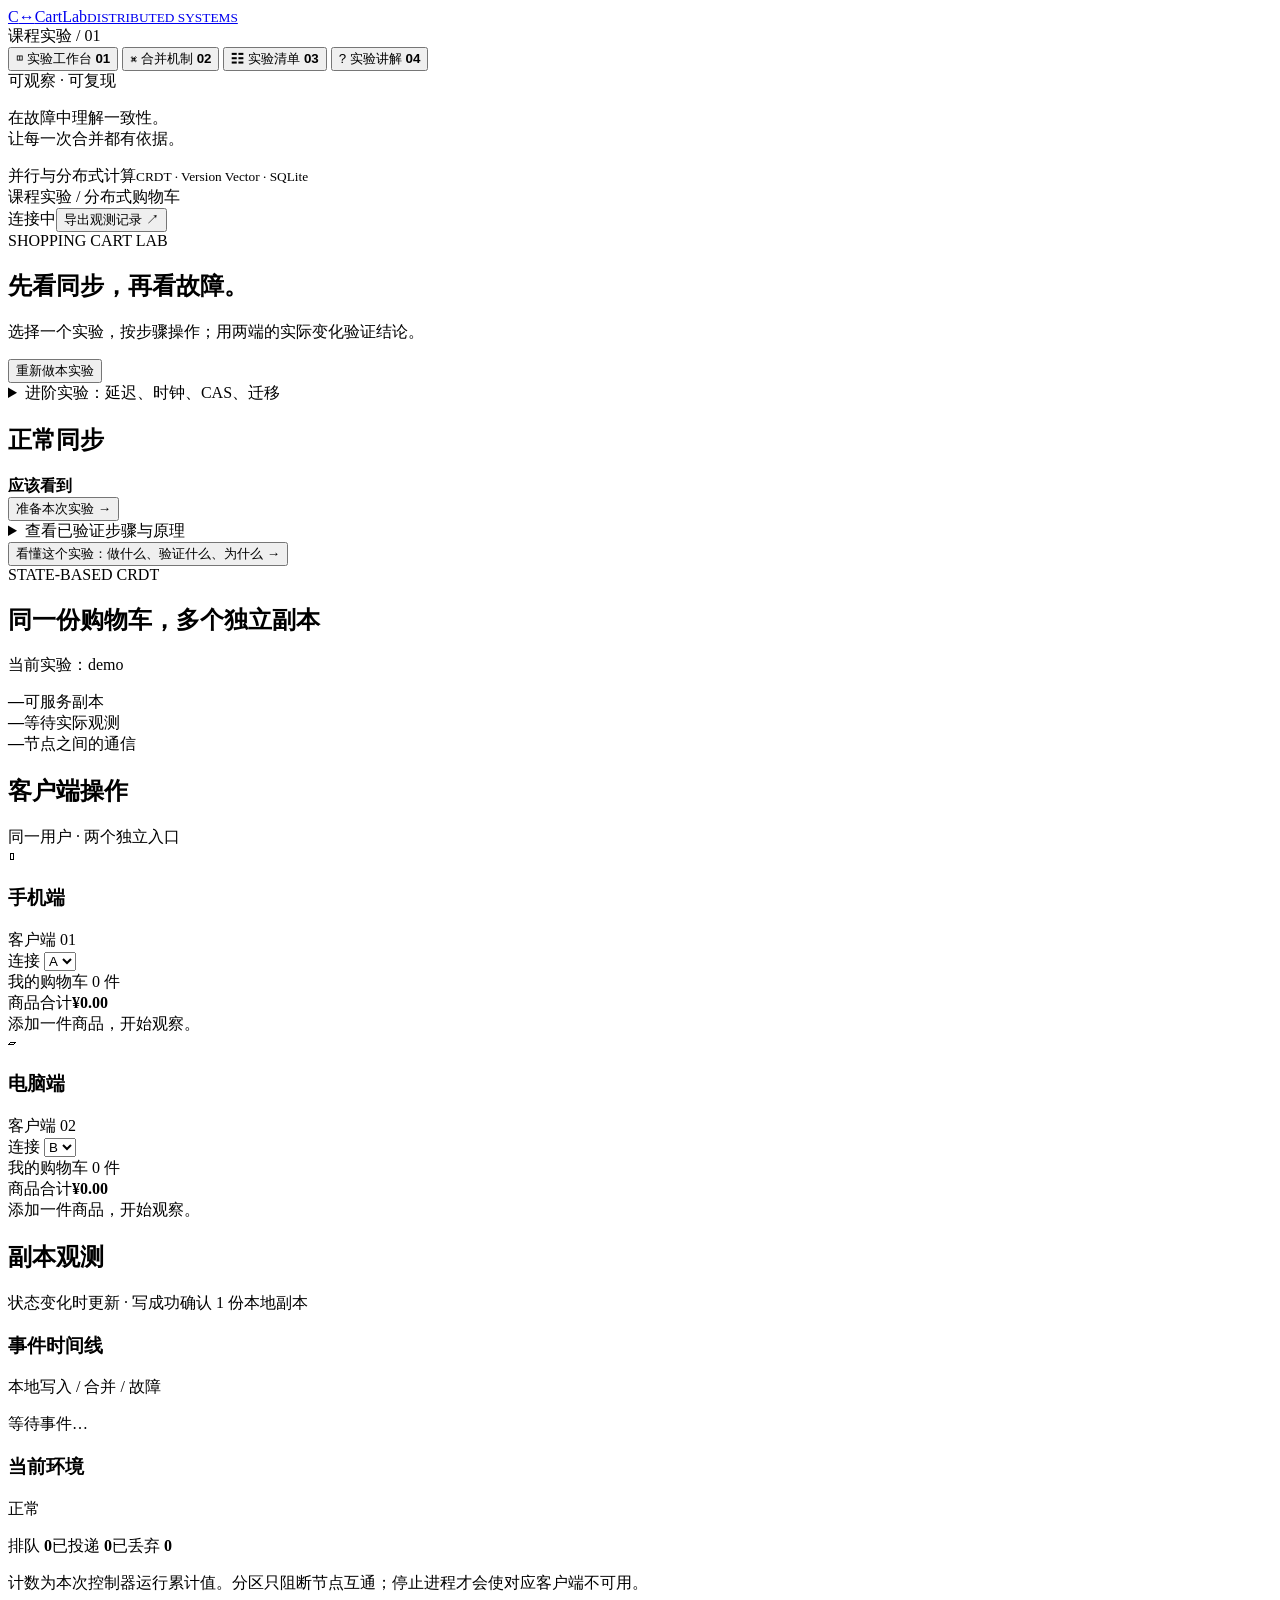
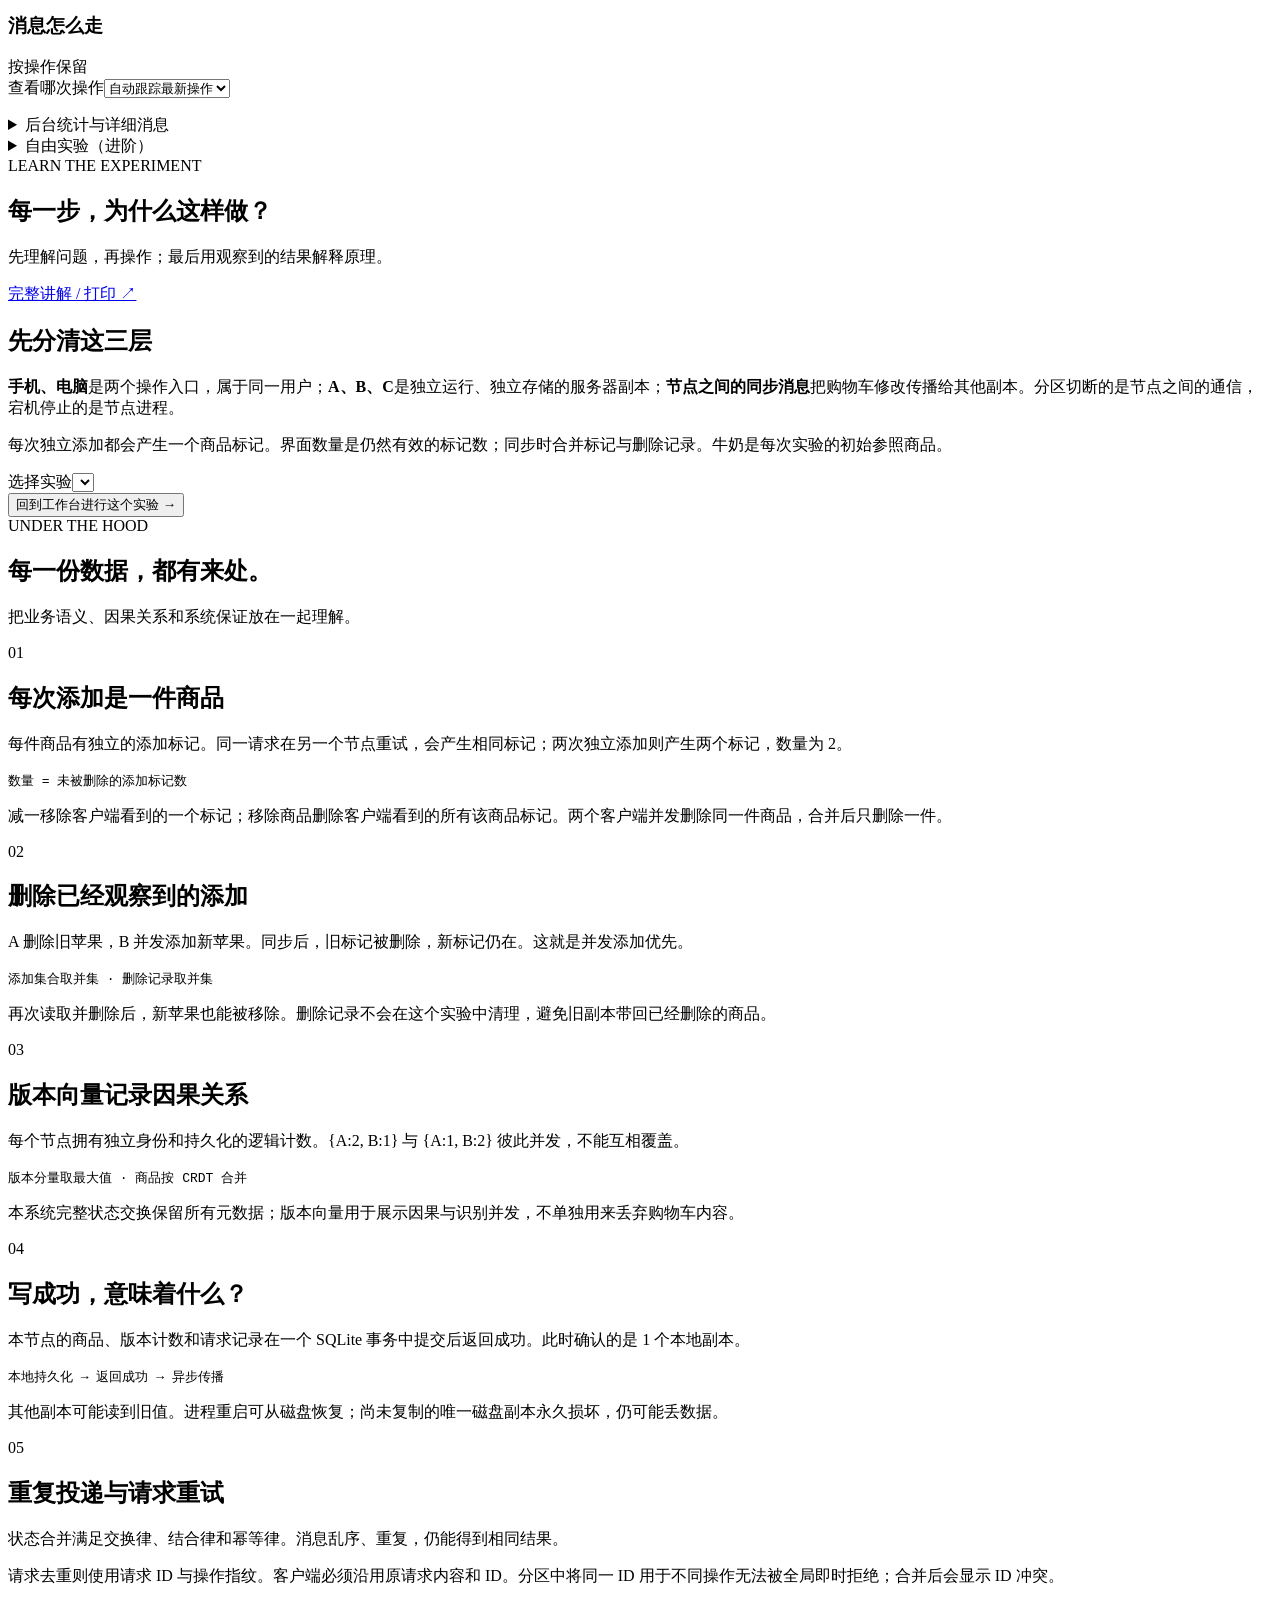
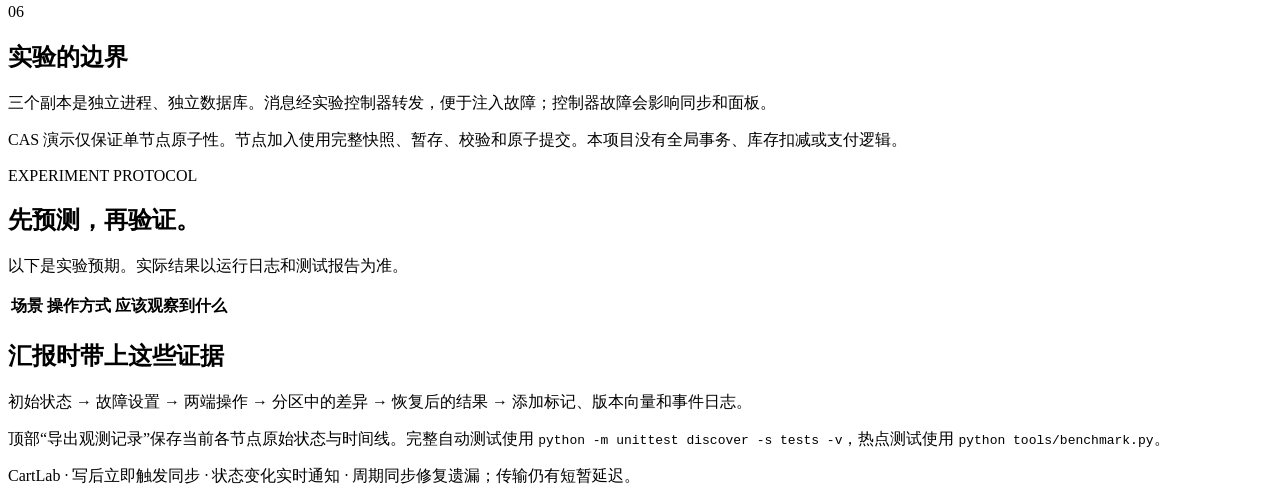
==== web/index.html @ 027e63df "初始化实验" ====
<!doctype html>
<html lang="zh-CN">
<head>
  <meta charset="utf-8">
  <meta name="viewport" content="width=device-width, initial-scale=1">
  <title>CartLab · 分布式购物车实验室</title>
  <link rel="stylesheet" href="/style.css">
  <script src="/scenarios.js" defer></script>
  <script src="/lessons.js" defer></script>
  <script src="/app.js" defer></script>
</head>
<body>
  <aside class="sidebar">
    <a class="brand" href="/" aria-label="CartLab 首页"><span class="brand-icon">C<span>↔</span></span><span>CartLab<small>DISTRIBUTED SYSTEMS</small></span></a>
    <div class="sidebar-label">课程实验 / 01</div>
    <nav aria-label="主导航">
      <button class="nav-item active" data-tab="workbench"><span>◫</span> 实验工作台 <b>01</b></button>
      <button class="nav-item" data-tab="principles"><span>⌘</span> 合并机制 <b>02</b></button>
      <button class="nav-item" data-tab="checklist"><span>☷</span> 实验清单 <b>03</b></button>
      <button class="nav-item" data-tab="lessons"><span>?</span> 实验讲解 <b>04</b></button>
    </nav>
    <div class="sidebar-note"><span class="tiny-dot"></span> 可观察 · 可复现<p>在故障中理解一致性。<br>让每一次合并都有依据。</p></div>
    <div class="sidebar-bottom"><span>并行与分布式计算</span><small>CRDT · Version Vector · SQLite</small></div>
  </aside>
  <main>
    <header class="topbar"><div class="breadcrumb">课程实验 <span>/</span> 分布式购物车</div><div class="top-actions"><span id="connection" class="live-label">连接中</span><button id="export" class="button ghost small">导出观测记录 ↗</button></div></header>
    <section id="workbench" class="tab-panel">
      <div class="page-heading"><div><div class="eyebrow">SHOPPING CART LAB</div><h1>先看同步，再看故障。</h1><p>选择一个实验，按步骤操作；用两端的实际变化验证结论。</p></div><button id="new-experiment" class="button ghost">重新做本实验</button></div>
      <section class="scenario-picker" aria-label="选择实验"><div id="scene-main" class="scene-tabs"></div><details class="scene-more"><summary>进阶实验：延迟、时钟、CAS、迁移</summary><div id="scene-advanced" class="scene-tabs"></div></details></section>
      <section class="card experiment-guide" aria-label="当前实验步骤">
        <div class="card-title"><div><h2 id="guide-title">正常同步</h2><p id="guide-lead"></p></div><span id="guide-count" class="pill"></span></div>
        <ol id="guide-steps" class="step-list"></ol>
        <div class="guide-body"><div><h3 id="guide-action"></h3><p id="guide-description"></p><div class="expected"><b>应该看到</b><span id="guide-expected"></span></div></div><button id="guide-next" class="button dark">准备本次实验 →</button></div>
        <div id="guide-result" class="observed" aria-live="polite"></div>
        <details class="guide-history"><summary>查看已验证步骤与原理</summary><ol id="guide-history"></ol><p id="guide-concept"></p></details>
        <button id="explain-scene" class="text-button lesson-link">看懂这个实验：做什么、验证什么、为什么 →</button>
      </section>
      <section class="overview" aria-label="实验概览">
        <div class="overview-title"><span class="tag">STATE-BASED CRDT</span><h2>同一份购物车，多个独立副本</h2><p id="cart-id">当前实验：demo</p></div>
        <div class="metric"><strong id="online-count">—</strong><span>可服务副本</span></div>
        <div class="metric"><strong id="convergence">—</strong><span id="convergence-caption">等待实际观测</span></div>
        <div class="metric"><strong id="communication">—</strong><span>节点之间的通信</span></div>
      </section>
      <div id="comparison" class="comparison" aria-live="polite"></div>
      <div class="workspace-grid">
        <div class="primary-column">
          <div class="section-line"><h2>客户端操作</h2><span>同一用户 · 两个独立入口</span></div>
          <div class="clients">
            <article class="card client" id="client-phone"><div class="card-title"><div class="client-label"><span class="device">▯</span><div><h3>手机端</h3><span>客户端 01</span></div></div><label class="node-select">连接 <select id="phone-node" aria-label="手机端连接节点"><option>A</option><option>B</option><option>C</option><option>D</option></select></label></div><div id="phone-products" class="products"></div><div class="cart-label">我的购物车 <span id="phone-quantity">0 件</span></div><div id="phone-items" class="cart-items"></div><div class="cart-footer"><span>商品合计</span><strong id="phone-total">¥0.00</strong></div><div id="phone-feedback" class="client-feedback" aria-live="polite">添加一件商品，开始观察。</div></article>
            <article class="card client" id="client-desktop"><div class="card-title"><div class="client-label"><span class="device">▱</span><div><h3>电脑端</h3><span>客户端 02</span></div></div><label class="node-select">连接 <select id="desktop-node" aria-label="电脑端连接节点"><option>B</option><option>A</option><option>C</option><option>D</option></select></label></div><div id="desktop-products" class="products"></div><div class="cart-label">我的购物车 <span id="desktop-quantity">0 件</span></div><div id="desktop-items" class="cart-items"></div><div class="cart-footer"><span>商品合计</span><strong id="desktop-total">¥0.00</strong></div><div id="desktop-feedback" class="client-feedback" aria-live="polite">添加一件商品，开始观察。</div></article>
          </div>
          <div class="section-line"><h2>副本观测</h2><span>状态变化时更新 · 写成功确认 1 份本地副本</span></div>
          <div id="replicas" class="replicas"></div>
          <div id="relations" class="relations"></div>
          <section class="card event-card"><div class="card-title"><h3>事件时间线</h3><span class="subtle">本地写入 / 合并 / 故障</span></div><div id="events" class="events"><p class="empty">等待事件…</p></div></section>
        </div>
        <aside class="control-column">
          <section class="card controls"><div class="card-title"><h3>当前环境</h3><span id="network-badge" class="pill green">正常</span></div><div id="topology" class="topology"></div><p id="fault-summary" class="fault-summary"></p><div class="network-stats"><span>排队 <b id="queue-count">0</b></span><span>已投递 <b id="delivered-count">0</b></span><span>已丢弃 <b id="dropped-count">0</b></span></div><p class="hint">计数为本次控制器运行累计值。分区只阻断节点互通；停止进程才会使对应客户端不可用。</p><div id="migration-status" class="hint"></div></section>
          <section class="card controls message-panel"><div class="card-title"><h3>消息怎么走</h3><span class="subtle">按操作保留</span></div><label class="message-picker">查看哪次操作<select id="message-choice" aria-label="选择要追踪的操作"><option value="follow">自动跟踪最新操作</option></select></label><p id="message-summary" class="hint"></p><div id="messages" class="messages"></div><p id="background-summary" class="hint"></p><details id="raw-message-details"><summary>后台统计与详细消息</summary><p id="background-stats" class="hint"></p><button id="refresh-message-log" class="button ghost small">读取最新日志</button><pre id="raw-message-log"></pre><p class="hint">日志按需读取，不自动滚动。当前购物车保留最近 100 次操作，每次最多 48 条关键消息；原始消息仅保留最近 160 条。</p></details></section>
          <details class="card controls free-controls"><summary>自由实验（进阶）</summary><p class="hint">手动操作会改变当前步骤的验证条件；需要时点击“重新做本实验”。</p><div class="button-pair"><button id="isolate" class="button amber">隔离节点 A</button><button id="heal" class="button teal">恢复通信</button></div><label class="switch-row"><span>每条消息发送 3 次</span><input id="duplicates" type="checkbox" role="switch"></label><label class="switch-row"><span>延迟 10 秒</span><input id="delay" type="checkbox" role="switch"></label><label class="switch-row"><span>制造乱序到达</span><input id="reorder" type="checkbox" role="switch"></label><button id="lose-reply" class="action-row">丢弃 A 的下次写入响应</button><button id="rollback-clock" class="action-row">A 的时钟倒退 60 秒</button><button id="restore-clock" class="action-row">恢复 A 的时钟</button><button id="cas-test" class="action-row">打开 CAS 分步实验 →</button><button id="join-node" class="action-row">打开迁移分步实验 →</button></details>
        </aside>
      </div>
    </section>
    <section id="lessons" class="tab-panel hidden">
      <div class="page-heading"><div><div class="eyebrow">LEARN THE EXPERIMENT</div><h1>每一步，为什么这样做？</h1><p>先理解问题，再操作；最后用观察到的结果解释原理。</p></div><a class="button ghost" href="/guide" target="_blank" rel="noopener">完整讲解 / 打印 ↗</a></div>
      <section class="card lesson-intro"><h2>先分清这三层</h2><p><b>手机、电脑</b>是两个操作入口，属于同一用户；<b>A、B、C</b>是独立运行、独立存储的服务器副本；<b>节点之间的同步消息</b>把购物车修改传播给其他副本。分区切断的是节点之间的通信，宕机停止的是节点进程。</p><p>每次独立添加都会产生一个商品标记。界面数量是仍然有效的标记数；同步时合并标记与删除记录。牛奶是每次实验的初始参照商品。</p></section>
      <label class="lesson-picker">选择实验<select id="lesson-choice" aria-label="选择要阅读的实验"></select></label>
      <div id="lesson-content"></div>
      <button id="lesson-start" class="button dark">回到工作台进行这个实验 →</button>
    </section>
    <section id="principles" class="tab-panel hidden">
      <div class="page-heading"><div><div class="eyebrow">UNDER THE HOOD</div><h1>每一份数据，都有来处。</h1><p>把业务语义、因果关系和系统保证放在一起理解。</p></div></div>
      <div class="explain-grid">
        <article class="card prose"><span class="number">01</span><h2>每次添加是一件商品</h2><p>每件商品有独立的添加标记。同一请求在另一个节点重试，会产生相同标记；两次独立添加则产生两个标记，数量为 2。</p><code>数量 = 未被删除的添加标记数</code><p>减一移除客户端看到的一个标记；移除商品删除客户端看到的所有该商品标记。两个客户端并发删除同一件商品，合并后只删除一件。</p></article>
        <article class="card prose"><span class="number">02</span><h2>删除已经观察到的添加</h2><p>A 删除旧苹果，B 并发添加新苹果。同步后，旧标记被删除，新标记仍在。这就是并发添加优先。</p><code>添加集合取并集 · 删除记录取并集</code><p>再次读取并删除后，新苹果也能被移除。删除记录不会在这个实验中清理，避免旧副本带回已经删除的商品。</p></article>
        <article class="card prose"><span class="number">03</span><h2>版本向量记录因果关系</h2><p>每个节点拥有独立身份和持久化的逻辑计数。{A:2, B:1} 与 {A:1, B:2} 彼此并发，不能互相覆盖。</p><code>版本分量取最大值 · 商品按 CRDT 合并</code><p>本系统完整状态交换保留所有元数据；版本向量用于展示因果与识别并发，不单独用来丢弃购物车内容。</p></article>
        <article class="card prose"><span class="number">04</span><h2>写成功，意味着什么？</h2><p>本节点的商品、版本计数和请求记录在一个 SQLite 事务中提交后返回成功。此时确认的是 1 个本地副本。</p><code>本地持久化 → 返回成功 → 异步传播</code><p>其他副本可能读到旧值。进程重启可从磁盘恢复；尚未复制的唯一磁盘副本永久损坏，仍可能丢数据。</p></article>
        <article class="card prose"><span class="number">05</span><h2>重复投递与请求重试</h2><p>状态合并满足交换律、结合律和幂等律。消息乱序、重复，仍能得到相同结果。</p><p>请求去重则使用请求 ID 与操作指纹。客户端必须沿用原请求内容和 ID。分区中将同一 ID 用于不同操作无法被全局即时拒绝；合并后会显示 ID 冲突。</p></article>
        <article class="card prose"><span class="number">06</span><h2>实验的边界</h2><p>三个副本是独立进程、独立数据库。消息经实验控制器转发，便于注入故障；控制器故障会影响同步和面板。</p><p>CAS 演示仅保证单节点原子性。节点加入使用完整快照、暂存、校验和原子提交。本项目没有全局事务、库存扣减或支付逻辑。</p></article>
      </div>
    </section>
    <section id="checklist" class="tab-panel hidden">
      <div class="page-heading"><div><div class="eyebrow">EXPERIMENT PROTOCOL</div><h1>先预测，再验证。</h1><p>以下是实验预期。实际结果以运行日志和测试报告为准。</p></div></div>
      <div class="card table-card"><table><thead><tr><th>场景</th><th>操作方式</th><th>应该观察到什么</th></tr></thead><tbody id="checklist-body"></tbody></table></div>
      <div class="card prose delivery"><h2>汇报时带上这些证据</h2><p>初始状态 → 故障设置 → 两端操作 → 分区中的差异 → 恢复后的结果 → 添加标记、版本向量和事件日志。</p><p>顶部“导出观测记录”保存当前各节点原始状态与时间线。完整自动测试使用 <code>python -m unittest discover -s tests -v</code>，热点测试使用 <code>python tools/benchmark.py</code>。</p></div>
    </section>
    <footer>CartLab <span>·</span> 写后立即触发同步 <span>·</span> 状态变化实时通知 <span>·</span> 周期同步修复遗漏；传输仍有短暂延迟。</footer>
  </main>
  <div id="toast" role="status" aria-live="polite"></div>
</body>
</html>
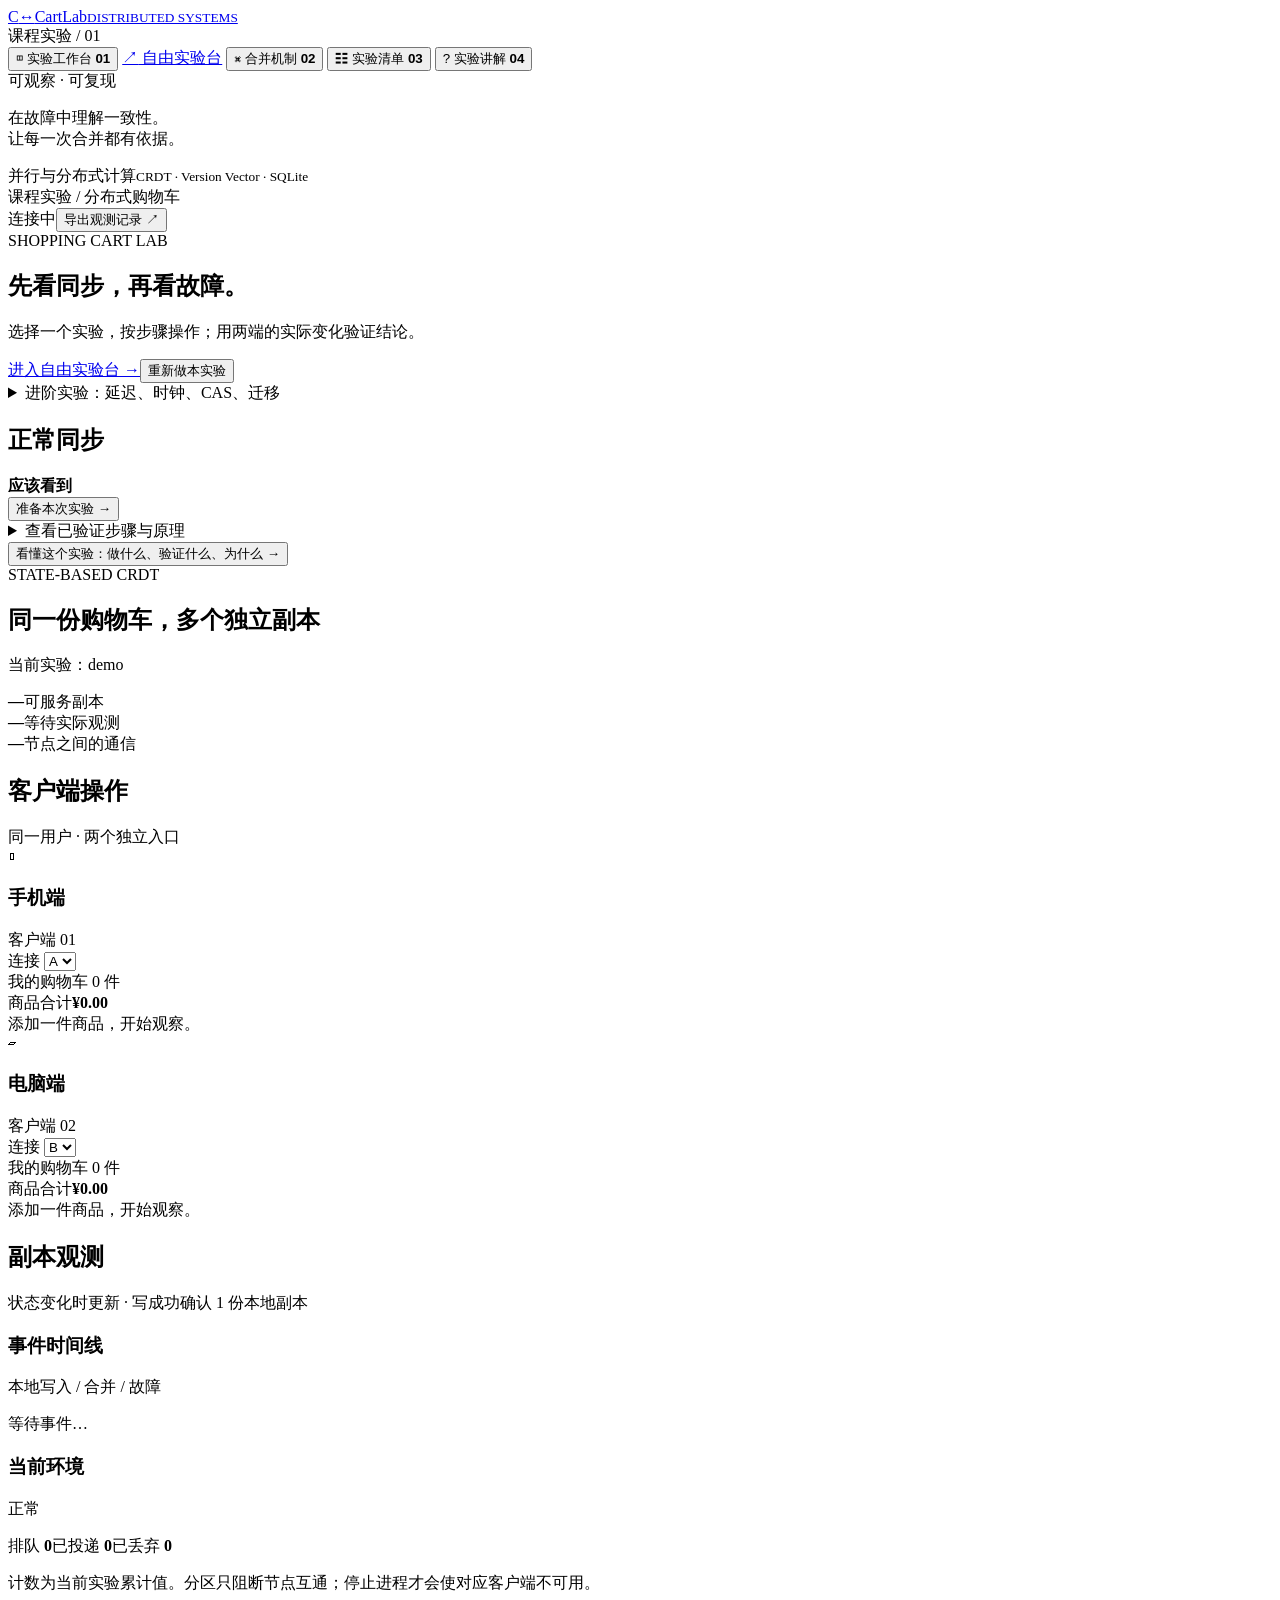
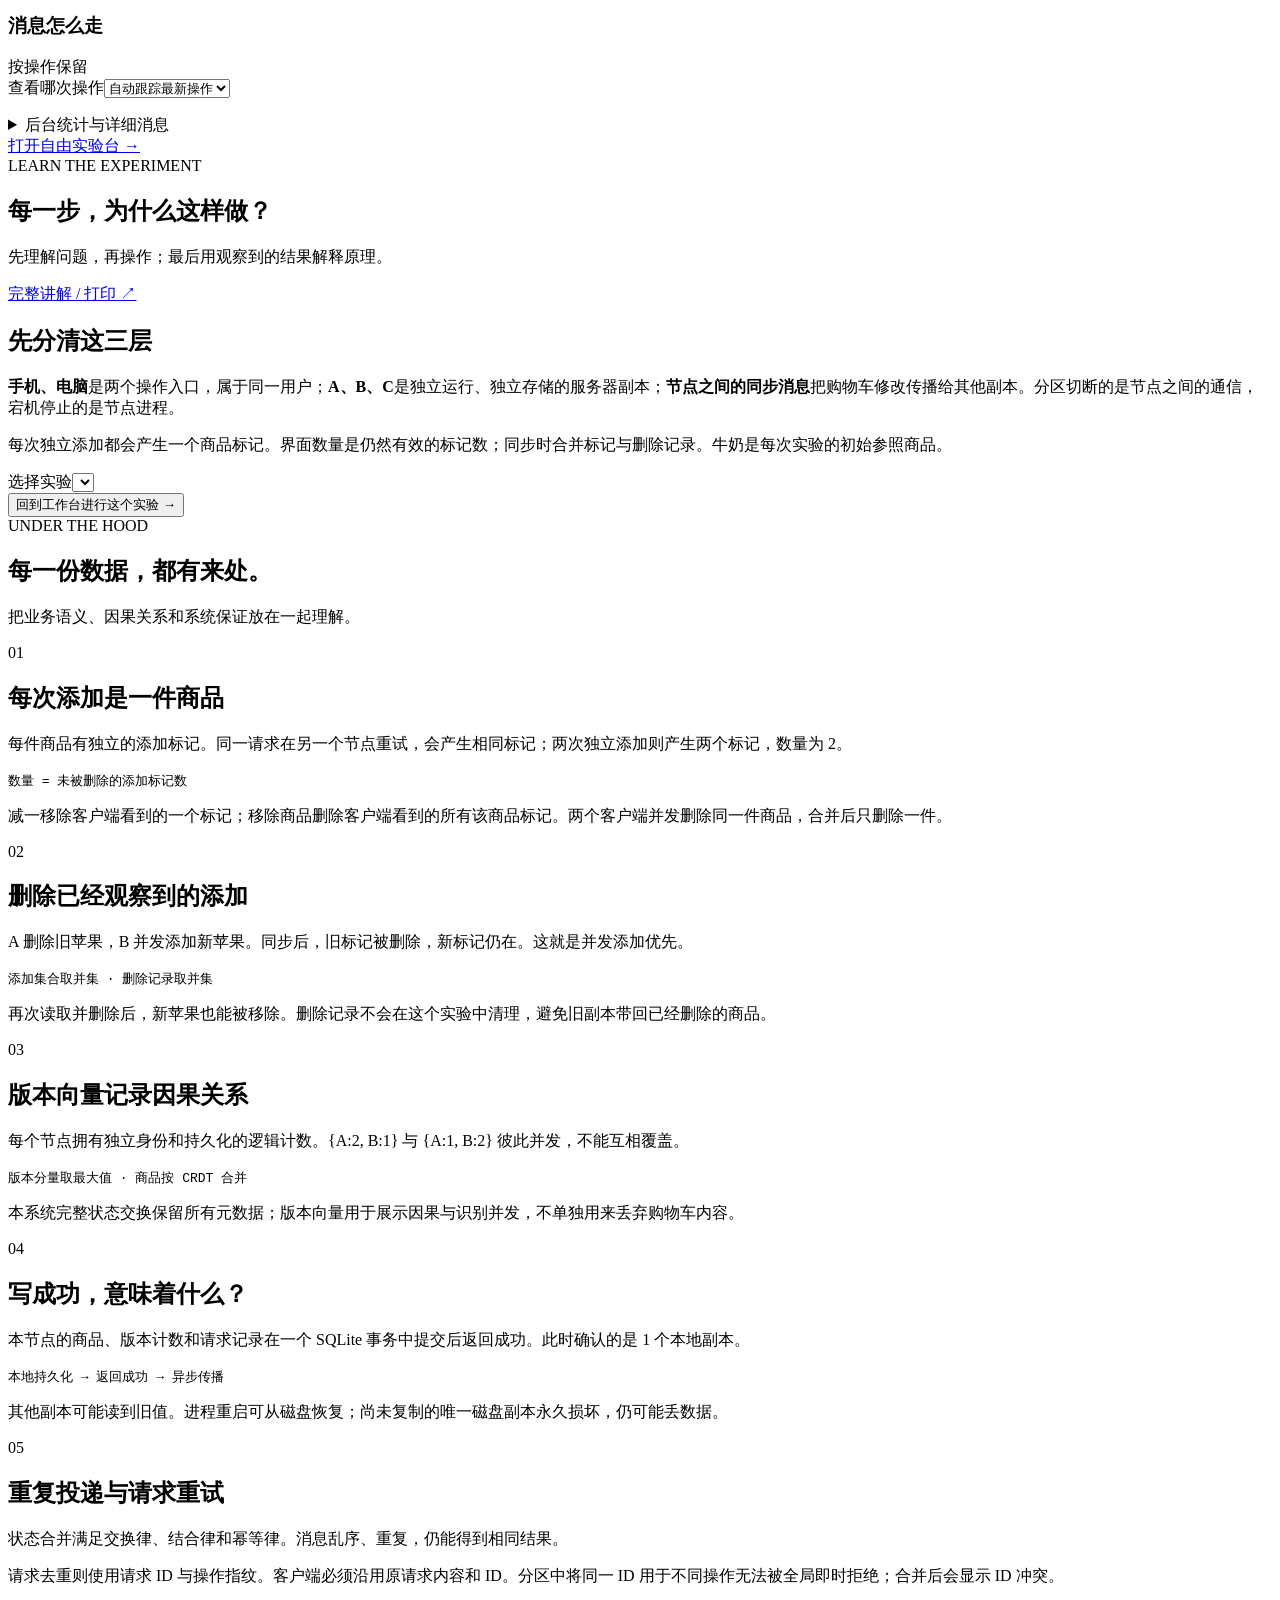
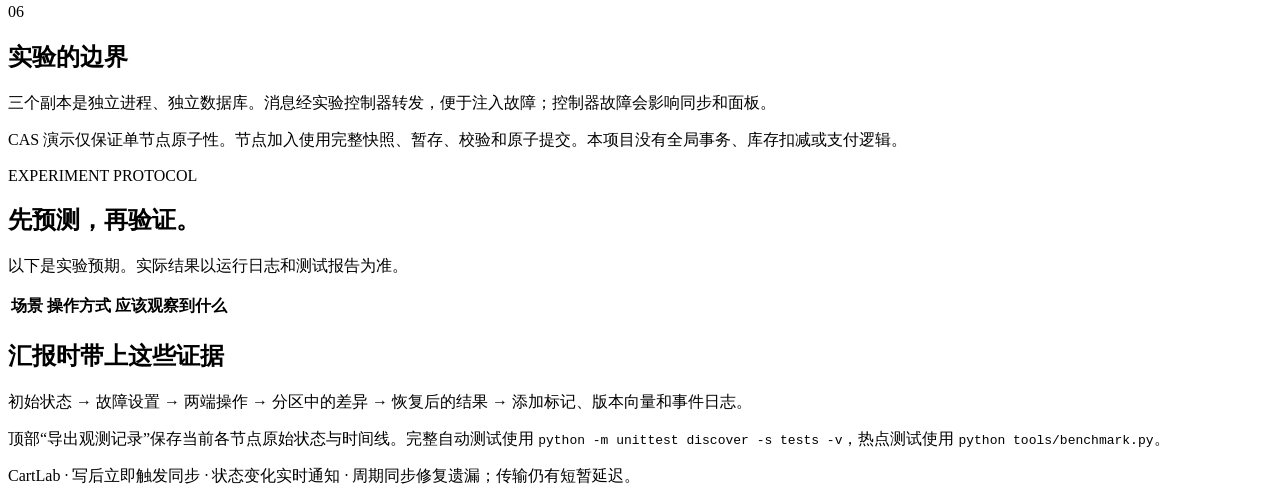
==== commit 41022d73: "更新自由实验功能" ====
--- a/web/index.html
+++ b/web/index.html
@@ -15,6 +15,7 @@
     <div class="sidebar-label">课程实验 / 01</div>
     <nav aria-label="主导航">
       <button class="nav-item active" data-tab="workbench"><span>◫</span> 实验工作台 <b>01</b></button>
+      <a class="nav-item free-entry" href="/free"><span>↗</span> 自由实验台</a>
       <button class="nav-item" data-tab="principles"><span>⌘</span> 合并机制 <b>02</b></button>
       <button class="nav-item" data-tab="checklist"><span>☷</span> 实验清单 <b>03</b></button>
       <button class="nav-item" data-tab="lessons"><span>?</span> 实验讲解 <b>04</b></button>
@@ -25,7 +26,7 @@
   <main>
     <header class="topbar"><div class="breadcrumb">课程实验 <span>/</span> 分布式购物车</div><div class="top-actions"><span id="connection" class="live-label">连接中</span><button id="export" class="button ghost small">导出观测记录 ↗</button></div></header>
     <section id="workbench" class="tab-panel">
-      <div class="page-heading"><div><div class="eyebrow">SHOPPING CART LAB</div><h1>先看同步，再看故障。</h1><p>选择一个实验，按步骤操作；用两端的实际变化验证结论。</p></div><button id="new-experiment" class="button ghost">重新做本实验</button></div>
+      <div class="page-heading"><div><div class="eyebrow">SHOPPING CART LAB</div><h1>先看同步，再看故障。</h1><p>选择一个实验，按步骤操作；用两端的实际变化验证结论。</p></div><div class="heading-actions"><a class="button dark" href="/free">进入自由实验台 →</a><button id="new-experiment" class="button ghost">重新做本实验</button></div></div>
       <section class="scenario-picker" aria-label="选择实验"><div id="scene-main" class="scene-tabs"></div><details class="scene-more"><summary>进阶实验：延迟、时钟、CAS、迁移</summary><div id="scene-advanced" class="scene-tabs"></div></details></section>
       <section class="card experiment-guide" aria-label="当前实验步骤">
         <div class="card-title"><div><h2 id="guide-title">正常同步</h2><p id="guide-lead"></p></div><span id="guide-count" class="pill"></span></div>
@@ -55,9 +56,9 @@
           <section class="card event-card"><div class="card-title"><h3>事件时间线</h3><span class="subtle">本地写入 / 合并 / 故障</span></div><div id="events" class="events"><p class="empty">等待事件…</p></div></section>
         </div>
         <aside class="control-column">
-          <section class="card controls"><div class="card-title"><h3>当前环境</h3><span id="network-badge" class="pill green">正常</span></div><div id="topology" class="topology"></div><p id="fault-summary" class="fault-summary"></p><div class="network-stats"><span>排队 <b id="queue-count">0</b></span><span>已投递 <b id="delivered-count">0</b></span><span>已丢弃 <b id="dropped-count">0</b></span></div><p class="hint">计数为本次控制器运行累计值。分区只阻断节点互通；停止进程才会使对应客户端不可用。</p><div id="migration-status" class="hint"></div></section>
+          <section class="card controls"><div class="card-title"><h3>当前环境</h3><span id="network-badge" class="pill green">正常</span></div><div id="topology" class="topology"></div><p id="fault-summary" class="fault-summary"></p><div class="network-stats"><span>排队 <b id="queue-count">0</b></span><span>已投递 <b id="delivered-count">0</b></span><span>已丢弃 <b id="dropped-count">0</b></span></div><p class="hint">计数为当前实验累计值。分区只阻断节点互通；停止进程才会使对应客户端不可用。</p><div id="migration-status" class="hint"></div></section>
           <section class="card controls message-panel"><div class="card-title"><h3>消息怎么走</h3><span class="subtle">按操作保留</span></div><label class="message-picker">查看哪次操作<select id="message-choice" aria-label="选择要追踪的操作"><option value="follow">自动跟踪最新操作</option></select></label><p id="message-summary" class="hint"></p><div id="messages" class="messages"></div><p id="background-summary" class="hint"></p><details id="raw-message-details"><summary>后台统计与详细消息</summary><p id="background-stats" class="hint"></p><button id="refresh-message-log" class="button ghost small">读取最新日志</button><pre id="raw-message-log"></pre><p class="hint">日志按需读取，不自动滚动。当前购物车保留最近 100 次操作，每次最多 48 条关键消息；原始消息仅保留最近 160 条。</p></details></section>
-          <details class="card controls free-controls"><summary>自由实验（进阶）</summary><p class="hint">手动操作会改变当前步骤的验证条件；需要时点击“重新做本实验”。</p><div class="button-pair"><button id="isolate" class="button amber">隔离节点 A</button><button id="heal" class="button teal">恢复通信</button></div><label class="switch-row"><span>每条消息发送 3 次</span><input id="duplicates" type="checkbox" role="switch"></label><label class="switch-row"><span>延迟 10 秒</span><input id="delay" type="checkbox" role="switch"></label><label class="switch-row"><span>制造乱序到达</span><input id="reorder" type="checkbox" role="switch"></label><button id="lose-reply" class="action-row">丢弃 A 的下次写入响应</button><button id="rollback-clock" class="action-row">A 的时钟倒退 60 秒</button><button id="restore-clock" class="action-row">恢复 A 的时钟</button><button id="cas-test" class="action-row">打开 CAS 分步实验 →</button><button id="join-node" class="action-row">打开迁移分步实验 →</button></details>
+          <a class="button ghost" href="/free">打开自由实验台 →</a>
         </aside>
       </div>
     </section>
